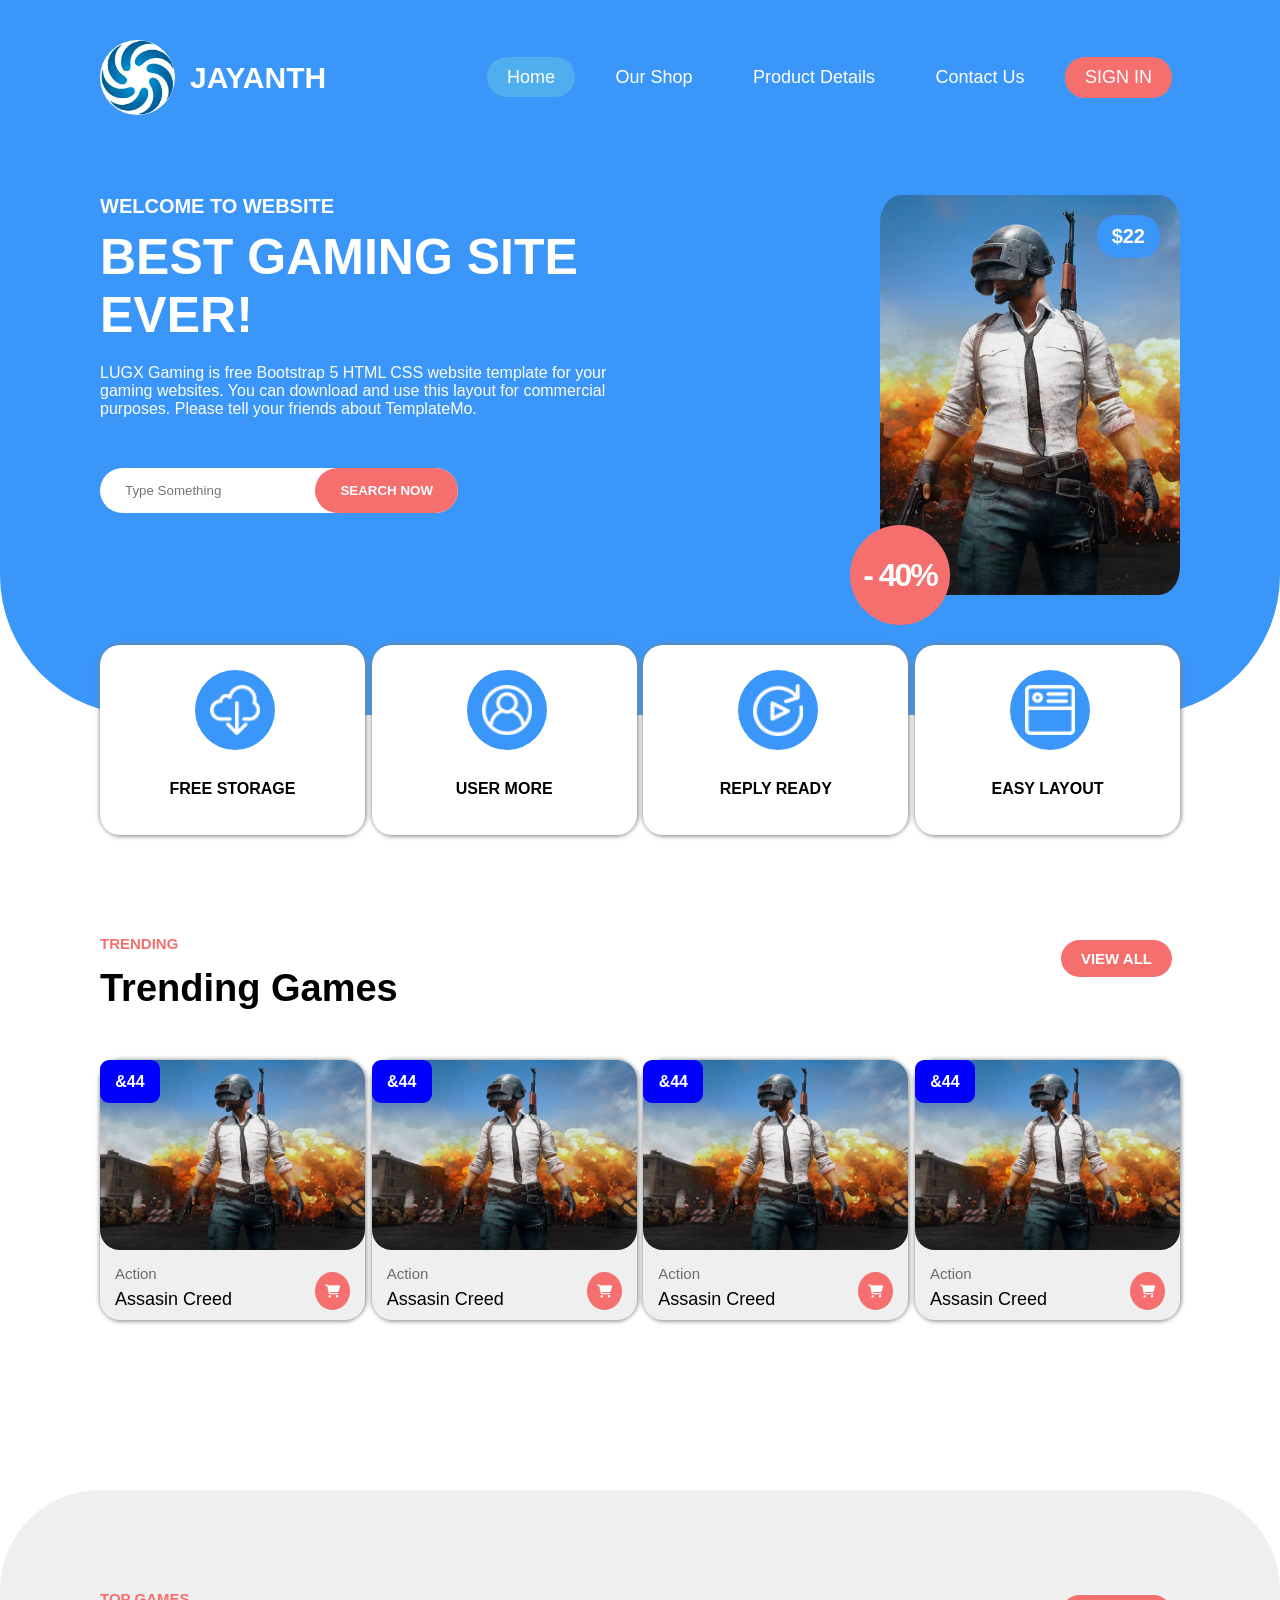
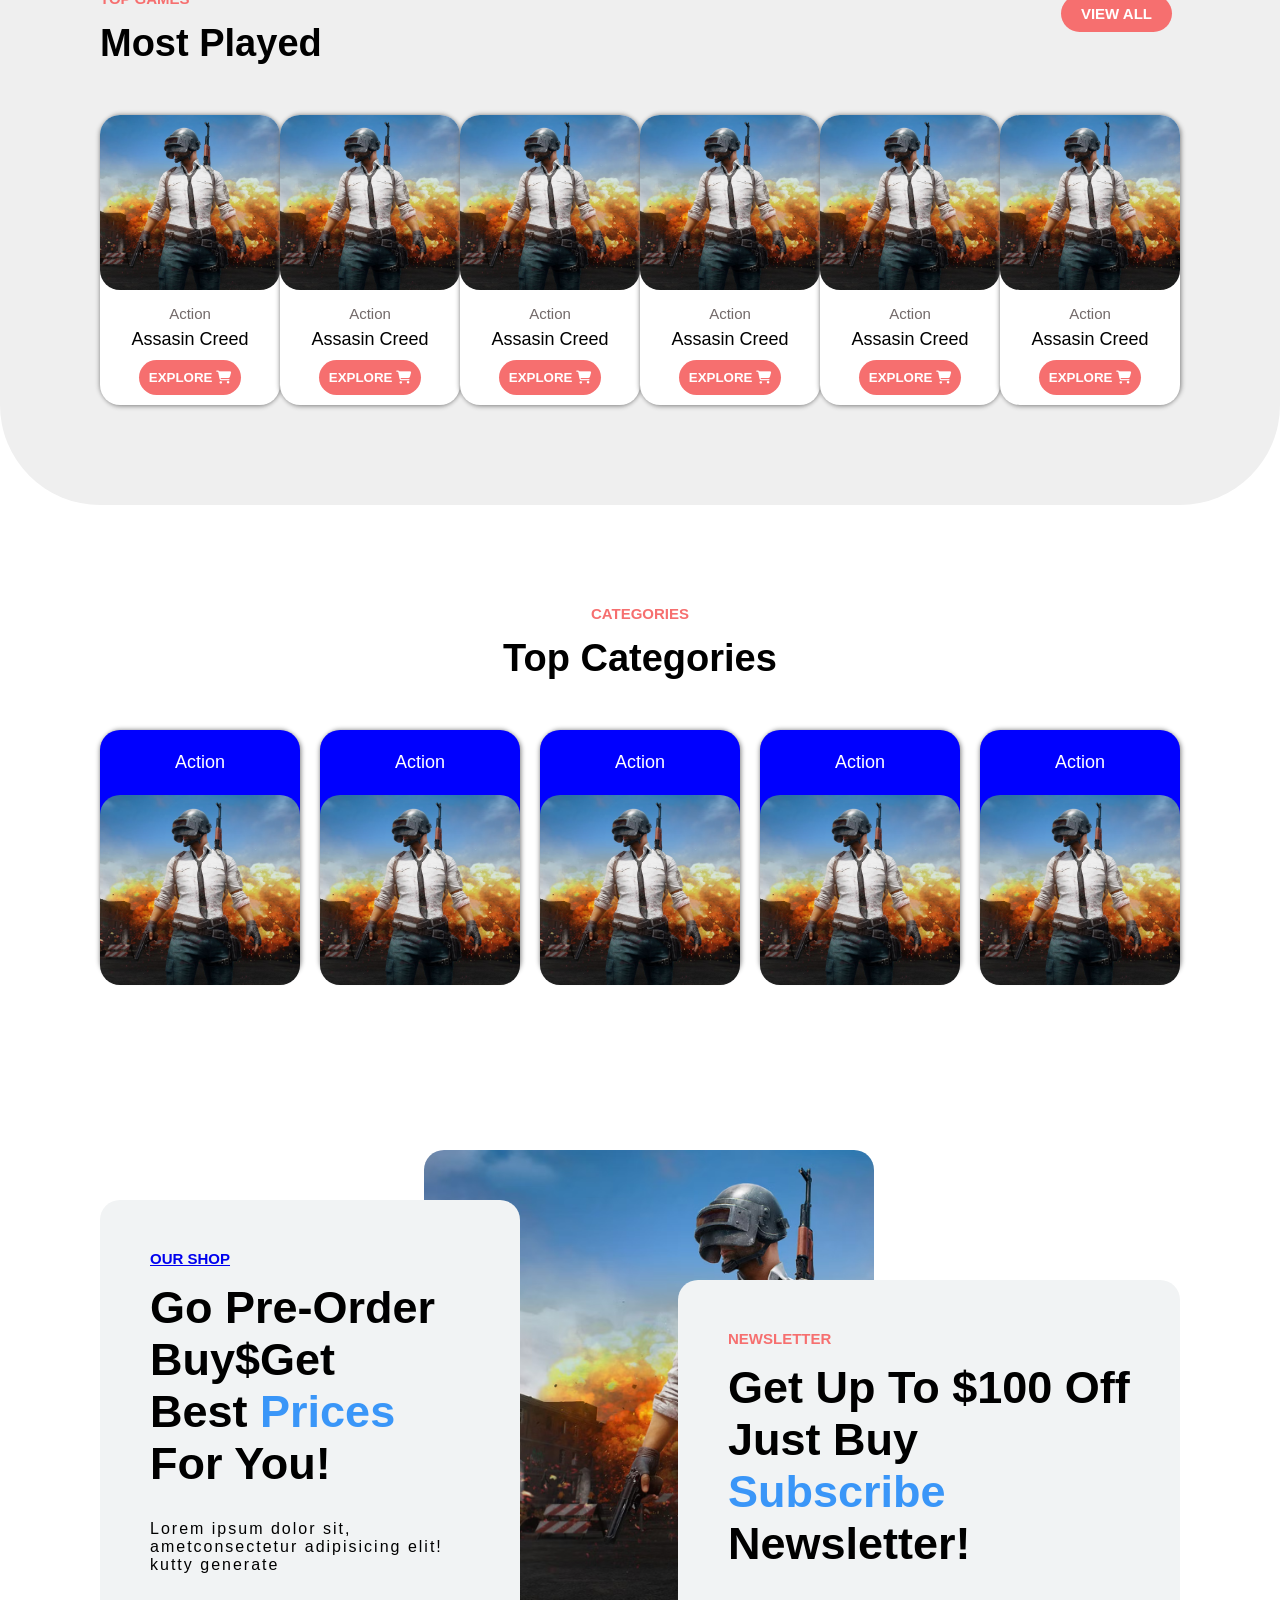
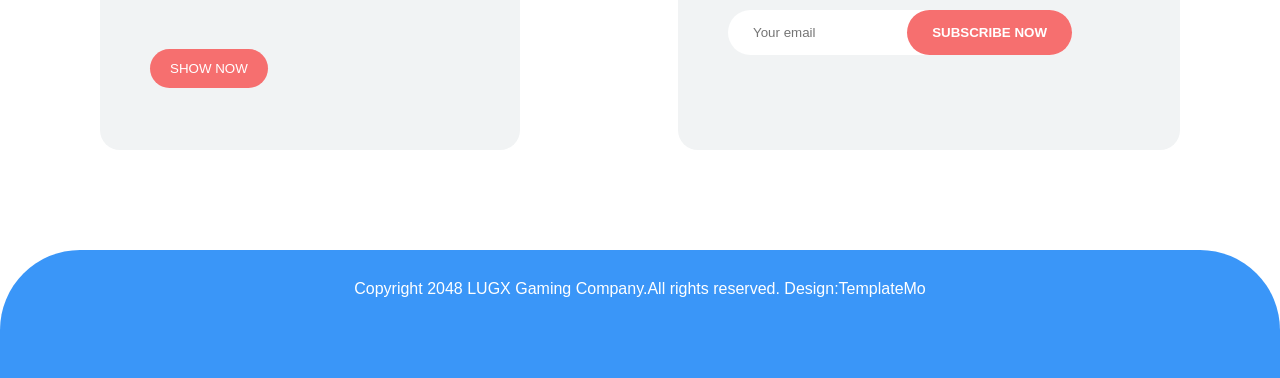
==== home.html @ 7fe3396f "Rename index.html to home.html" ====
<!DOCTYPE html>
<html lang="en">
<head>
    <meta charset="UTF-8">
    <meta name="viewport" content="width=device-width, initial-scale=1.0">
    <title>Jayanth</title>
    <link rel="stylesheet" href="https://cdnjs.cloudflare.com/ajax/libs/font-awesome/6.6.0/css/all.min.css" integrity="sha512-Kc323vGBEqzTmouAECnVceyQqyqdsSiqLQISBL29aUW4U/M7pSPA/gEUZQqv1cwx4OnYxTxve5UMg5GT6L4JJg==" crossorigin="anonymous" referrerpolicy="no-referrer" />
    <link rel="stylesheet" href="style.css">
</head>
<body>
    <div class="container">
        <!-- Section 1 -->
        <div class="header">
            <div class="head_1">
                <div class="logo_img"></div>
                <h3>Jayanth</h3>
            </div>
            <div class="head_2">
                <a class="head_a active" href="index.html">Home</a>
                <a class="head_a" target="_blank" href="shop.html">Our Shop</a>
                <a class="head_a" href="javascript:void(0);">Product Details</a>
                <a class="head_a" href="javascript:void(0);">Contact Us</a>
                <button class="head_aa" type="button">Sign In</button>
            </div>
        </div>
        <!-- Section 2 -->
         <div class="section_2">
            <div class="first_2">
                <p id="welcome">Welcome to website</p>
                <h1>best gaming site ever!</h1>
                <p class="mb-50">LUGX Gaming is free Bootstrap 5 HTML CSS website template for your gaming websites. You can download and use this layout for commercial purposes. Please tell your friends about TemplateMo.</p>
                <div id="search_parent">
                    <input type="text" placeholder="Type Something" id="search_box">
                    <button type="button" id="search_button">Search Now</button>
                </div>
            </div>
            <div class="sec_2">
                <div id="sec_2">
                    <div class="bgmi_img">
                        <span id="amount">$22</span>
                        <span id="discount">- 40%</span>
                    </div>
                </div>
            </div>
         </div>
         <!-- Section 3-->
         <div class="section_3">
             <div class="box_1">
                 <div class="cricle_1"></div>
                 <div class="cricle_name">
                    <p>free storage</p>
                 </div>
             </div>
             <div class="box_1">
                <div class="cricle_2"></div>
                <div class="cricle_name">
                   <p>user more</p>
                </div>
            </div>
            <div class="box_1">
                <div class="cricle_3"></div>
                <div class="cricle_name">
                   <p>reply ready</p>
                </div>
            </div>
            <div class="box_1">
                <div class="cricle_4"></div>
                <div class="cricle_name">
                   <p>easy layout</p>
                </div>
            </div>
         </div>
         <!--Section4-->
        <div class="section_4">
            <div class="header_2">
                <div class="trend">
                    <p>trending</p>
                    <h3>Trending Games</h3>
                </div>
                <div class="trend">
                    <button type="button" id="view_1">view all</button>
                </div>
            </div>
            <div class="header_3">
                <div class="box_2">
                    <div class="img_2">
                        <div class="price">&44</div>
                    </div>
                    <div class="content_2">
                        <div>
                            <div class="action">Action</div>
                            <p class="creed">Assasin Creed</p>
                        </div>
                        <button type="button" class="shop_button">
                            <i class="fa fa-shopping-cart" aria-hidden="true"></i>
                        </button>
                    </div>
                </div>
                <div class="box_2">
                    <div class="img_2">
                        <div class="price">&44</div>
                    </div>
                    <div class="content_2">
                        <div>
                            <div class="action">Action</div>
                            <p class="creed">Assasin Creed</p>
                        </div>
                        <button type="button" class="shop_button">
                            <i class="fa fa-shopping-cart" aria-hidden="true"></i>
                        </button>
                    </div>
                </div>
                <div class="box_2">
                    <div class="img_2">
                        <div class="price">&44</div>
                    </div>
                    <div class="content_2">
                        <div>
                            <div class="action">Action</div>
                            <p class="creed">Assasin Creed</p>
                        </div>
                        <button type="button" class="shop_button">
                            <i class="fa fa-shopping-cart" aria-hidden="true"></i>
                        </button>
                    </div>
                </div>
                <div class="box_2">
                    <div class="img_2">
                        <div class="price">&44</div>
                    </div>
                    <div class="content_2">
                        <div>
                            <div class="action">Action</div>
                            <p class="creed">Assasin Creed</p>
                        </div>
                        <button type="button" class="shop_button">
                            <i class="fa fa-shopping-cart" aria-hidden="true"></i>
                        </button>
                    </div>
                </div>    
            </div>
        </div>
        <!--Section5-->
        <div class="section_5">
            <div class="header_2">
                <div class="trend">
                    <p>top games</p>
                    <h3>Most Played</h3>
                </div>
                <div class="trend">
                    <button type="button" id="view_1">view all</button>
                </div>
            </div>
            <div class="header_3">
                <div class="box_3">
                    <div class="img_3">
                    </div>
                    <div class="content_3">
                        <div>
                            <div class="action">Action</div>
                            <p class="creed">Assasin Creed</p>
                        </div>
                        <button type="button" class="explore">explore
                            <i class="fa fa-shopping-cart" aria-hidden="true"></i>
                        </button>
                    </div>
                </div>
                <div class="box_3">
                    <div class="img_3">
                    </div>
                    <div class="content_3">
                        <div>
                            <div class="action">Action</div>
                            <p class="creed">Assasin Creed</p>
                        </div>
                        <button type="button" class="explore">explore
                            <i class="fa fa-shopping-cart" aria-hidden="true"></i>
                        </button>
                    </div>
                </div>
                <div class="box_3">
                    <div class="img_3">
                    </div>
                    <div class="content_3">
                        <div>
                            <div class="action">Action</div>
                            <p class="creed">Assasin Creed</p>
                        </div>
                        <button type="button" class="explore">explore
                            <i class="fa fa-shopping-cart" aria-hidden="true"></i>
                        </button>
                    </div>
                </div>
                <div class="box_3">
                    <div class="img_3">
                    </div>
                    <div class="content_3">
                        <div>
                            <div class="action">Action</div>
                            <p class="creed">Assasin Creed</p>
                        </div>
                        <button type="button" class="explore">explore
                            <i class="fa fa-shopping-cart" aria-hidden="true"></i>
                        </button>
                    </div>
                </div>
                <div class="box_3">
                    <div class="img_3">
                    </div>
                    <div class="content_3">
                        <div>
                            <div class="action">Action</div>
                            <p class="creed">Assasin Creed</p>
                        </div>
                        <button type="button" class="explore">explore
                            <i class="fa fa-shopping-cart" aria-hidden="true"></i>
                        </button>
                    </div>
                </div>
                <div class="box_3">
                    <div class="img_3">
                    </div>
                    <div class="content_3">
                        <div>
                            <div class="action">Action</div>
                            <p class="creed">Assasin Creed</p>
                        </div>
                        <button type="button" class="explore">explore
                            <i class="fa fa-shopping-cart" aria-hidden="true"></i>
                        </button>
                    </div>
                </div>
            </div>
        </div>
        <!--Section6-->
        <div class="section_4">
            <div class="header_4">
                <div class="trend">
                    <p>categories</p>
                    <h3>Top Categories</h3>
                </div>
            </div>
            <div class="header_5">
                <div class="box_4">
                    <div>
                        <div class="content_4">
                            <div class="action_2">Action</div>
                        </div>
                         <div class="img_4"></div>
                    </div>
                </div>
                <div class="box_4">
                    <div>
                        <div class="content_4">
                            <div class="action_2">Action</div>
                        </div>
                        <div class="img_4"></div>
                    </div>
                </div>
                <div class="box_4">
                    <div>
                        <div class="content_4">
                            <div class="action_2">Action</div>
                        </div>
                        <div class="img_4"></div>
                    </div>
                </div>
                <div class="box_4">
                    <div>
                        <div class="content_4">
                            <div class="action_2">Action</div>
                        </div>
                        <div class="img_4"></div>
                    </div>
                </div>
                <div class="box_4">
                    <div>
                        <div class="content_4">
                            <div class="action_2">Action</div>
                        </div>
                        <div class="img_4"></div>
                    </div>
                </div>    
            </div>
        </div>
        <!--Section7-->
        <div class="section_7">
            <div class="header_6">
                <div class="img_5"></div>
                <div class="back">
                    <div class="last_1">
                        <div class="ourshop"><a href="shop.html">our shop</a></div>
                        <div class="prices">Go Pre-Order <br> Buy$Get <br> Best <span class="color">Prices</span> <br> For You!</div>
                        <div class="para">Lorem ipsum dolor sit, ametconsectetur adipisicing elit! kutty generate</div>
                        <button type="button" id="shop">show now</button>
                    </div>
                    <div class="last_2">
                        <div class="ourshop">newsletter</div>
                        <div class="prices">Get Up To $100 Off <br>Just Buy <br><span class="color">Subscribe</span><br>Newsletter!</div>
                        <div class="sub">
                            <input type="text" placeholder="Your email" id="email">
                            <button type="button" id="now">Subscribe now</button>
                        </div>
                    </div>
                </div>
            </div>
        </div>
        <!--Section8-->
        <div class="last_3">
            <p class="last_4">Copyright 2048 LUGX Gaming Company.All rights reserved. Design:TemplateMo</p>
        </div>
    </div>
</body>
</html>
---- style.css ----
*{
    margin: 0px;
    padding: 0px;
    font-family: sans-serif; 
}
.logo_img
{
    background-image: url('logo.jpg');
    width: 75px;
    height: 75px;
    border-radius: 100%;
    background-size: cover;
    background-repeat: no-repeat;
    background-position: center;
    background-color: white;
    margin-right: 15px;
}
.header{
    background: #3a96f8;
    padding: 40px 100px;
    display: flex;
    justify-content: space-between;
    align-items: center;
}
.head_1{
    display: flex;
    align-items: center;
}
.head_1 h3{
    color: white;
    font-weight: bolder;
    font-size: 30px;
    text-transform: uppercase;
}
.head_a
{
    text-decoration: none;
    color:white;
    font-size:18px;
    margin: 0px 8px;
    padding:10px 20px;
    border-radius: 20px;
}
.head_aa
{
    text-decoration: none;
    color:white;
    font-size:18px;
    margin: 0px 8px;
    padding:10px 20px;
    border-radius: 20px;
    background: #f66f6f;
    border: none;
    text-transform: uppercase;
    cursor: pointer;
}
.head_a:hover{
    background-color: #8af4d042;
}
.head_a.active{
    background-color: #8af4d042;
}
/* Section 2 */
.section_2{
    background: #3a96f8;
    padding: 40px 100px 120px;
    border-radius: 0px 0px 140px 140px;
    display: flex;
    justify-content: space-between;
}
.first_2{
    width: 50%;
    color: white;
}
.sec_2
{
    width: 50%;
    color: white;
}
#welcome
{
    margin-bottom: 10px;
    text-transform: uppercase;
    font-size: 20px;
    font-weight: bold;
}
.first_2 h1{
    font-size: 50px;
    text-transform: uppercase;
    margin-bottom: 20px;
}
.mb-50{
    margin-bottom: 50px;
}
#search_box
{
    padding: 15px 164px 15px 25px;
    border-radius: 25px;
    border: none;
}
#search_button
{
    font-weight: bold;
    text-transform: uppercase;
    border-radius: 25px;
    border: none;
    padding: 15px 25px;
    background: #f66f6f;
    color: white;
    cursor:pointer;
}
#search_button:hover
{
    background: #3a96f8;
}
#search_parent
{
    position:relative;
    display: inline;
    padding: 15px 0px;
}
#search_parent #search_button
{
    position:absolute;
    right:0px;
}
.bgmi_img{
    background-image: url('bgmi.png');
    width: 300px;
    height: 400px;
    border-radius: 7%;
    background-size: cover;
    background-repeat: no-repeat;
    background-position: center;
    background-color: white;
    position: relative;
}
#sec_2
{
    display: flex;
    justify-content: end;
}
#amount,#discount{
    position: absolute;
}
#amount
{
    right: 20px;
    padding: 10px 15px;
    background-color: #3a96f8;
    color: white;
    font-weight: bold;
    border-radius: 20px;
    font-size: 20px;
    top: 20px;
}
#discount
{
    border-radius: 100%;
    width: 100px;
    background-color: #f66f6f;
    height: 100px;
    display: flex;
    align-items: center;
    justify-content: center;
    font-weight: bold;
    font-size: 32px;
    bottom: -30px;
    left: -30px;
    letter-spacing: -2px;
}
.section_3
{
    margin-top: -70px;
    padding: 0px 100px;
    display: flex;
    justify-content: space-between;
}
.box_1
{
    box-shadow: 
       5px 0 5px -4px grey,
       -5px 0 5px -5px grey,
       0 5px 5px -4px grey,
       0 -5px 5px -5px gray ;
    border-radius: 20px;
    background-color: white;
    width: 265px;
    height: 190px;
    display: inline-block;
    
}
.cricle_1
{
    width: 80px;
    height: 80px;
    margin: 25px 0px 0px 95px;
    background-color: #3a96f8;
    background-image: url('featured-01.png');
    background-repeat: no-repeat;
    background-size: 50px;
    background-position: center;
    border-radius: 100%;
}
.cricle_2
{
    width: 80px;
    height: 80px;
    margin: 25px 0px 0px 95px;
    background-color: #3a96f8;
    background-image: url('featured-02.png');
    background-repeat: no-repeat;
    background-size: 50px;
    background-position: center;
    border-radius: 100%;
}.cricle_3
{
    width: 80px;
    height: 80px;
    margin: 25px 0px 0px 95px;
    background-color: #3a96f8;
    background-image: url('featured-03.png');
    background-repeat: no-repeat;
    background-size: 50px;
    background-position: center;
    border-radius: 100%;
}.cricle_4
{
    width: 80px;
    height: 80px;
    margin: 25px 0px 0px 95px;
    background-color: #3a96f8;
    background-image: url('featured-04.png');
    background-repeat: no-repeat;
    background-size: 50px;
    background-position: center;
    border-radius: 100%;
}
.cricle_1:hover,.cricle_2:hover,.cricle_3:hover,.cricle_4:hover
{
    cursor: pointer;
    background-color: #f66f6f;
}
.cricle_name{
    text-align: center;
    padding-top: 30px;
    font-weight: bold;
    text-transform: uppercase;
}
.section_4
{
    padding: 100px 100px 170px 100px;
}
.header_2,.header_3
{
    display: flex;
    justify-content: space-between;
}
.trend p
{
    color: #f66f6f;
    font-size: 15px;
    padding-bottom: 15px;
    font-weight: bold;
    text-transform: uppercase;
}
.trend h3
{
    font-size: 38px;
}
#view_1
{
    text-decoration: none;
    color: white;
    font-size: 15px;
    font-weight: bold;
    margin: 5px 8px;
    padding: 10px 20px;
    border-radius: 20px;
    background: #f66f6f;
    border: none;
    text-transform: uppercase;
    cursor: pointer;
}
.header_3
{
    margin-top: 50px;
}
.box_2
{
    border-radius: 20px;
    background-color: white;
    width: 265px;
    height: 260px;
    display: inline-block;
    box-shadow: 
       5px 0 5px -4px grey,
       -5px 0 5px -5px grey,
       0 5px 5px -4px grey,
       0 -5px 5px -5px gray ;
    background-color: #efefef;
}
.content_2
{
    display: flex;
    justify-content: space-between;
    padding: 15px;
}
.img_2
{
    width: 265px;
    height: 190px;
    background-image: url('bgmi.png');
    border-radius: 20px;
    background-size: cover;
}
.action
{
    font-size: 15px;
    padding-bottom: 7px;
    color: #726969;
}
.creed
{
    font-size: 18px;
}
.shop_button
{
    padding: 10px;
    margin-top: 7px;
    border-radius: 100%;
    background-color: #f66f6f;
    color: white;
    border: none;
}
.price
{
    padding-top: 13px;
    background-color: blue;
    width: 60px;
    height: 30px;
    text-align: center;
    border-radius: 9px;
    color: white;
    font-weight: bold;
}
.section_5
{
    padding: 100px;
    background: #efefef;
    border-radius: 100px;
}
.content_3
{
    padding: 15px;
    text-align: center;
}
.box_3
{
    border-radius: 20px;
    background-color: white;
    width: 180px;
    height: 290px;
    display: inline-block;
    box-shadow: 
       5px 0 5px -4px grey,
       -5px 0 5px -5px grey,
       0 5px 5px -4px grey,
       0 -5px 5px -5px gray ;
}
.img_3
{
    width: 180px;
    height: 175px;
    background-image: url('bgmi.png');
    border-radius: 20px;
    background-size: cover;
     background-position: center
}
.explore
{
    border-radius: 20px;
    text-transform: uppercase;
    font-weight: bold;
    margin-top: 10px;
    padding: 10px;
    background-color: #f66f6f;
    color: white;
    border: none;
}
.header_4
{
    text-align: center;
}
.header_5
{
    margin-top: 50px;
    display: flex;
    justify-content: space-between;
}
.box_4
{
    border-radius: 20px;
    background-color: white;
    width: 200px;
    height: 250px;
    display: inline;
    box-shadow: 
       5px 0 5px -4px grey,
       -5px 0 5px -5px grey,
       0 5px 5px -4px grey,
       0 -5px 5px -5px gray ;
    background-color: blue;
}
.content_4
{
    padding: 22px;
}
.img_4
{
    width: 200px;
    height: 190px;
    background-image: url('bgmi.png');
    border-radius: 20px;
    background-size: cover;
     background-position: center
}
.action_2
{
    font-size: 18px;
    text-align: center;
    color: white;
}
.header_6
{
    margin: 0px 100px;
}
.back{
    display: flex;
    justify-content: space-between;
}
.last_1
{
    width: 320px;
    height: 450px;
    padding: 50px;
    background-color: #f1f3f4;
    border-radius: 20px;
    margin-top: -400px;
}
.ourshop
{
    color: #f66f6f;
    font-size: 15px;
    padding-bottom:15px;
    font-weight: bold;
    text-transform: uppercase;
}
.prices
{
    font-size: 45px;
    font-weight: bold;
}
.para
{
    padding: 30px 0px;
    letter-spacing: 2px;
}
#shop
{
    margin-top: 45px;
    padding: 12px 20px;
    background: #f66f6f;
    border: none;
    border-radius: 20px;
    color: white;
    text-transform: uppercase;
    cursor: pointer;
}
.last_2
{
    width: 402px;
    height: 370px;
    padding: 50px;
    background-color: #f1f3f4;
    border-radius: 20px;
    margin-top: -320px;
}
.sub
{
    position: relative;
    display: inline;
    padding: 15px 0px;
}
#email
{
    margin-top: 40px;
    padding: 15px 150px 15px 25px;
    border-radius: 25px;
    border: none;
}
.color
{
    color: #3a96f8;
}
.sub #now
{
    position: absolute;
    right: 0px;
}
#now
{
    margin-top: 40px;
    font-weight: bold;
    text-transform: uppercase;
    border-radius: 25px;
    border: none;
    padding: 15px 25px;
    background: #f66f6f;
    color: white;
    cursor: pointer;
}
.img_5
{
    text-align: center;
    margin: 0px 30%;
    background-image: url('bgmi.png');
    width: 450px;
    height: 450px;
    background-size: cover;
    border-radius: 20px;
}
.last_3
{
    margin-top: 100px;
    text-align: center;
    color: white;
    padding: 30px 0px 80px 0px ;
    background-color: #3a96f8;
    border-radius: 80px 80px 0px 0px;
}
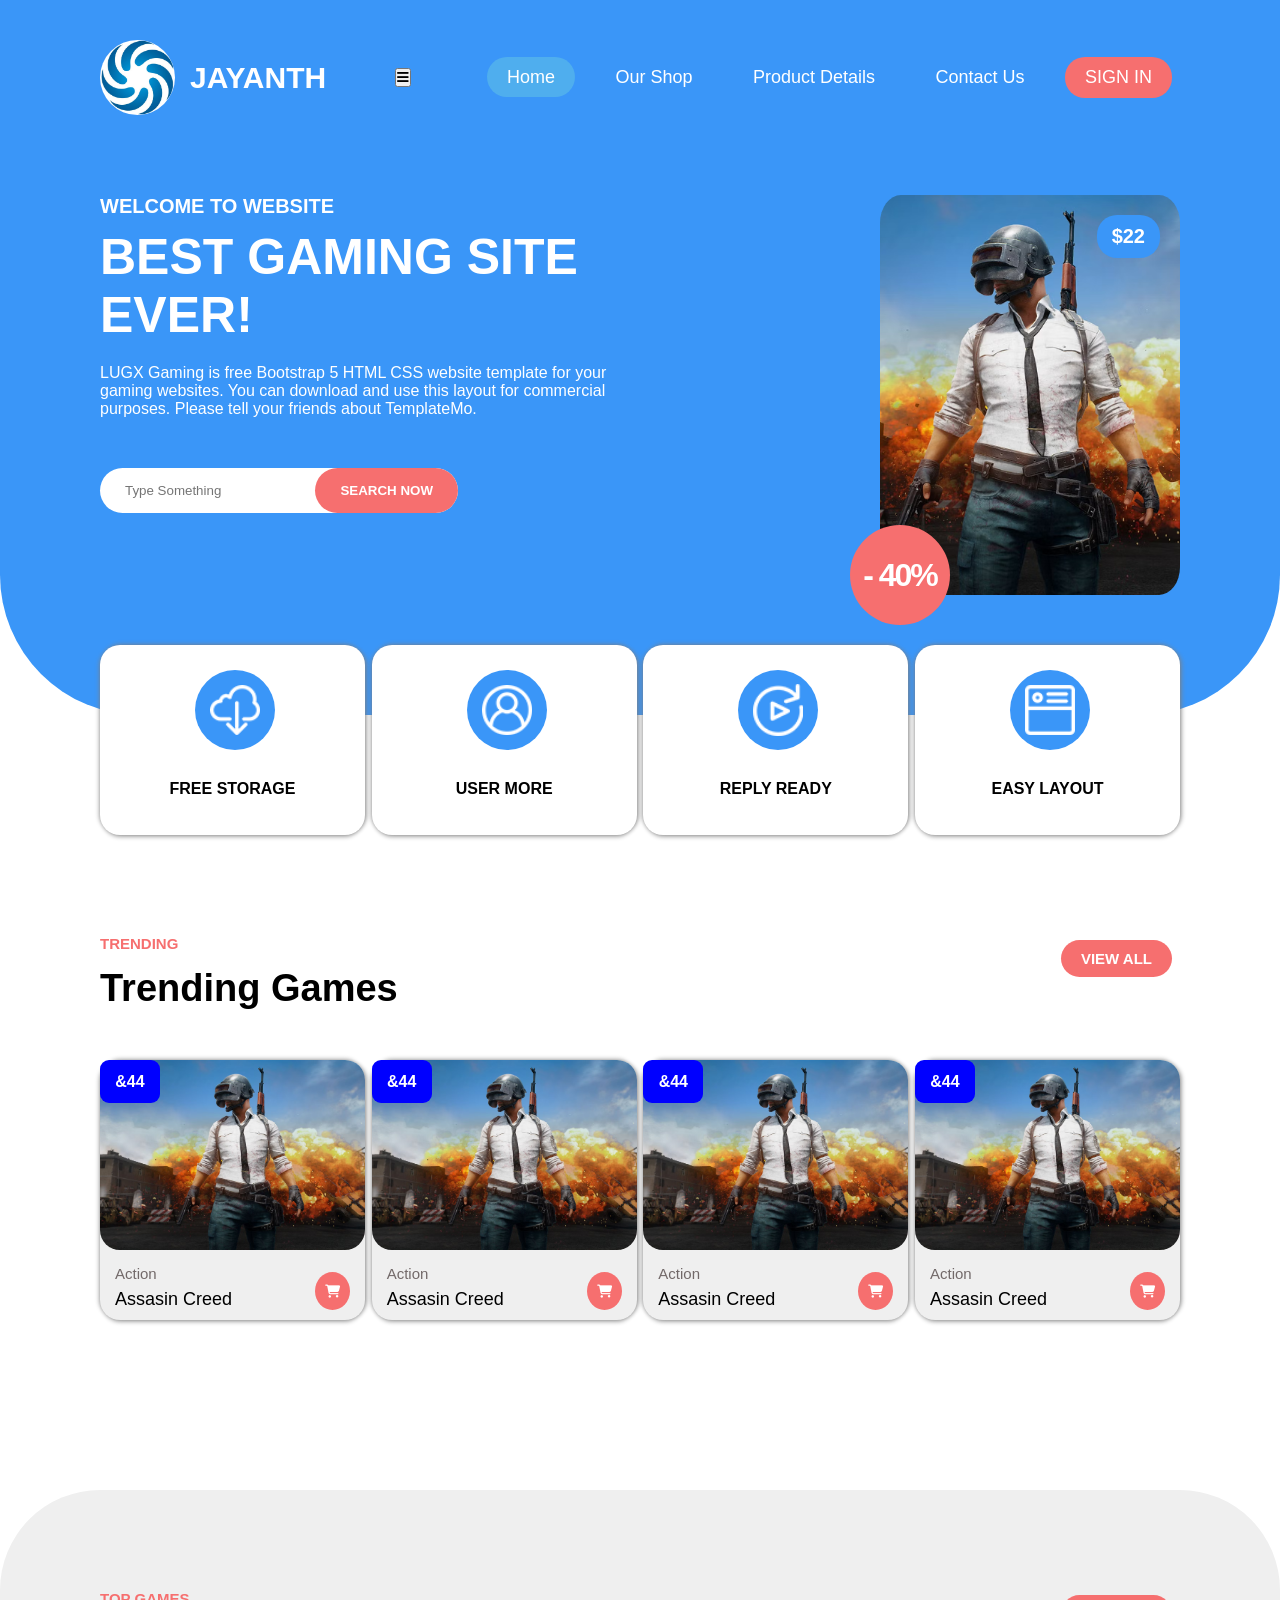
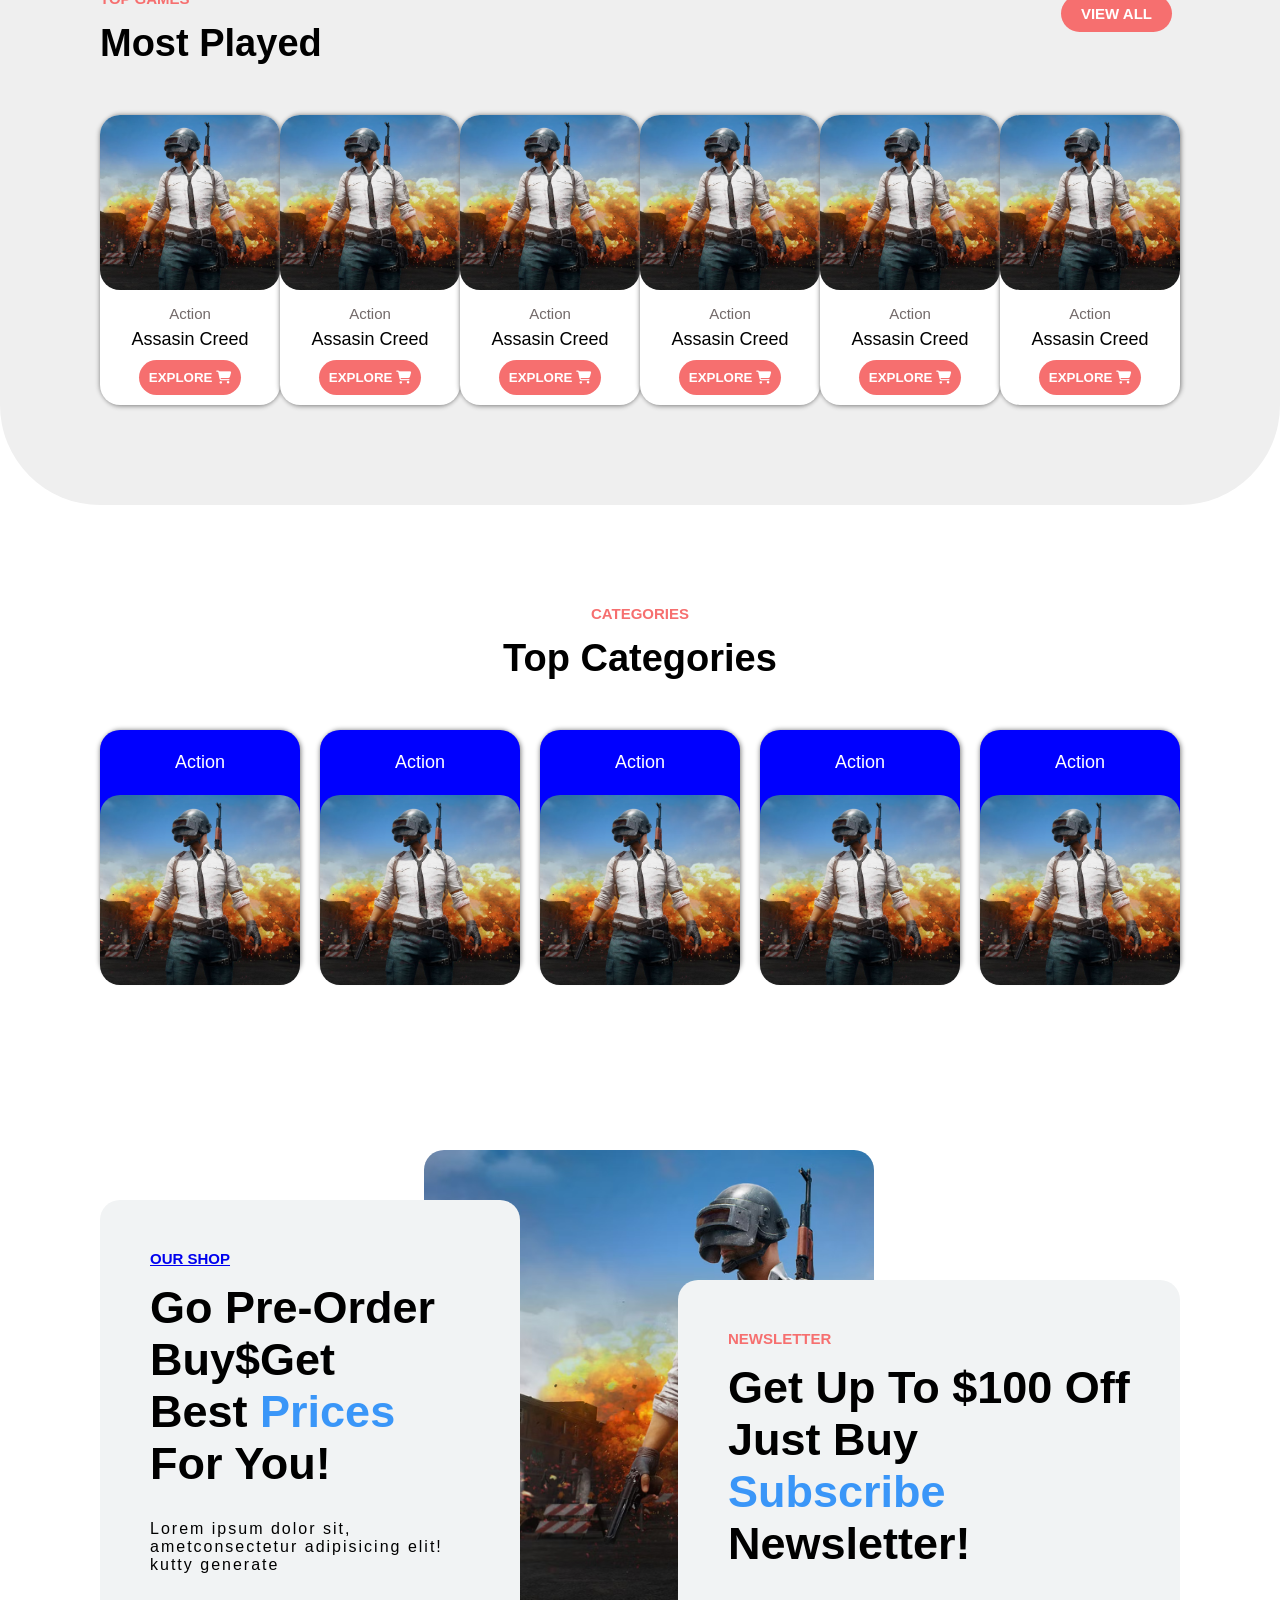
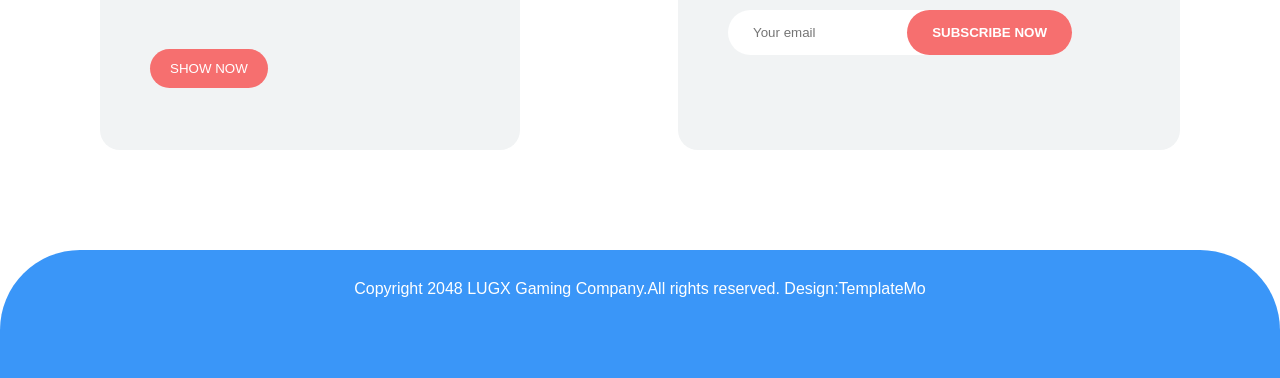
==== commit 931beb52: "Implement mobile navigation toggle Added mobile navigation toggle functionality and improved accessi" ====
--- a/home.html
+++ b/home.html
@@ -15,7 +15,10 @@
                 <div class="logo_img"></div>
                 <h3>Jayanth</h3>
             </div>
-            <div class="head_2">
+            <button class="menu_toggle" id="menu_toggle" aria-label="Toggle navigation" aria-expanded="false">
+                <i class="fa fa-bars" aria-hidden="true"></i>
+            </button>
+            <div class="head_2" id="head_2">
                 <a class="head_a active" href="index.html">Home</a>
                 <a class="head_a" target="_blank" href="shop.html">Our Shop</a>
                 <a class="head_a" href="javascript:void(0);">Product Details</a>
@@ -310,5 +313,29 @@
             <p class="last_4">Copyright 2048 LUGX Gaming Company.All rights reserved. Design:TemplateMo</p>
         </div>
     </div>
+
+    <script>
+        // Mobile nav toggle
+        const menuToggle = document.getElementById('menu_toggle');
+        const headNav = document.getElementById('head_2');
+        menuToggle.addEventListener('click', function () {
+            const isOpen = headNav.classList.toggle('active');
+            menuToggle.setAttribute('aria-expanded', isOpen ? 'true' : 'false');
+            menuToggle.innerHTML = isOpen
+                ? '<i class="fa fa-times" aria-hidden="true"></i>'
+                : '<i class="fa fa-bars" aria-hidden="true"></i>';
+        });
+
+        // Close mobile nav when a link is clicked
+        document.querySelectorAll('.head_a, .head_aa').forEach(function (el) {
+            el.addEventListener('click', function () {
+                if (window.innerWidth <= 768) {
+                    headNav.classList.remove('active');
+                    menuToggle.setAttribute('aria-expanded', 'false');
+                    menuToggle.innerHTML = '<i class="fa fa-bars" aria-hidden="true"></i>';
+                }
+            });
+        });
+    </script>
 </body>
 </html>
